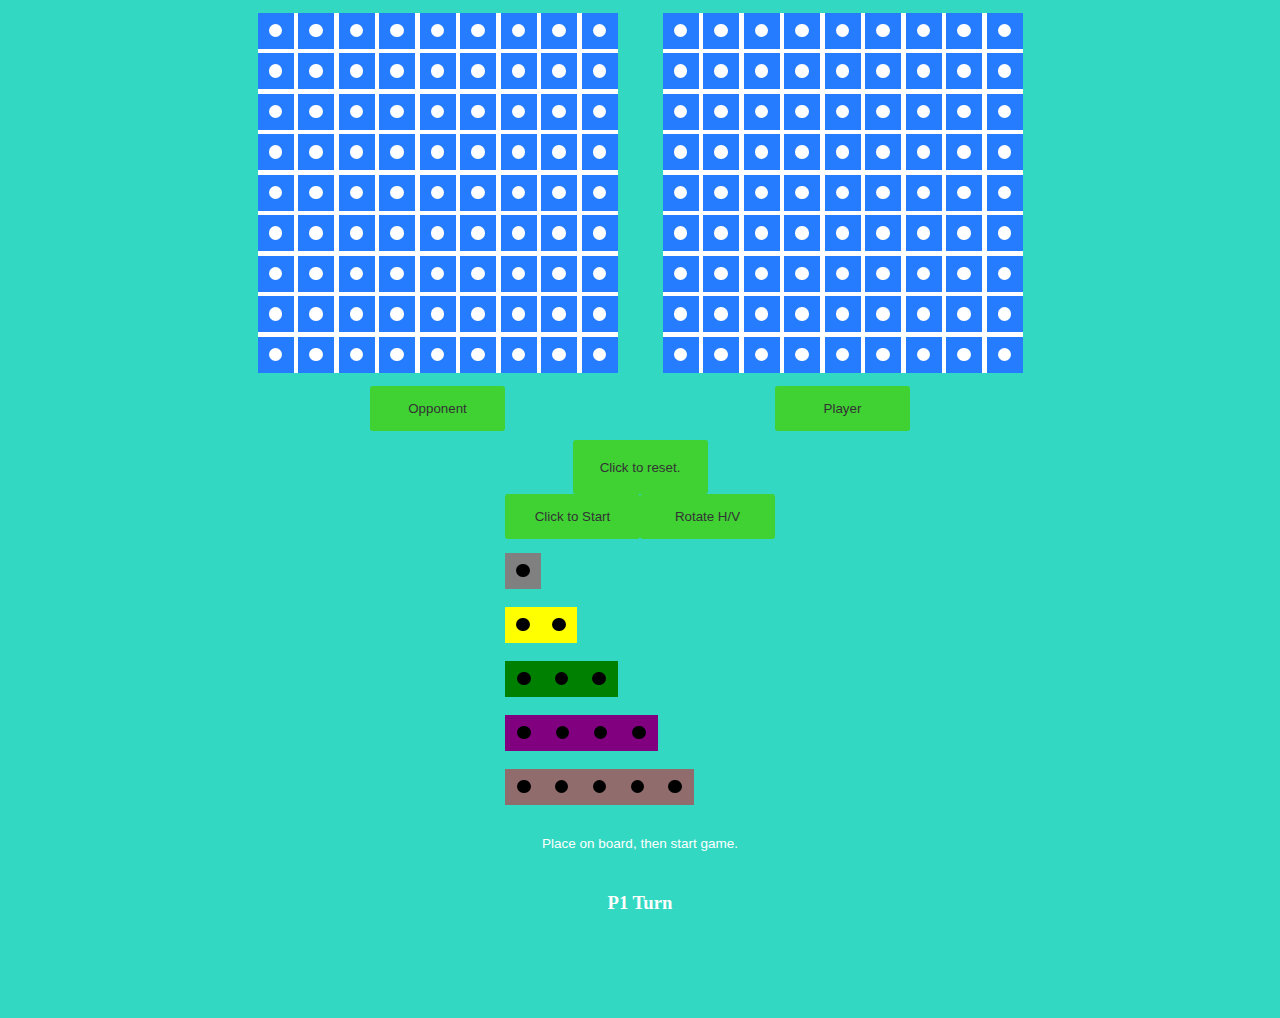
==== index.html @ 8c207b52 "got rotate working but not drag and drop for it" ====
<html>
<body>
    <link rel="stylesheet" href="styles.css"></link>

    <title>Battleship</title>
    <div id="view">
        <div id="content">
        </div>
        <div id="ocean">
        </div>
        </div>
    <div id="whoseboard">
        <button id = "opponent" class = "btns">
            Opponent
        </button>
        <button id="player" class = "btns">
            Player
        </button>
    </div>
    <button class="reset"> Click to reset. </button>
    <div class="buttons" id="buttonsGone">
    
        <button id="start" class="btns">Click to Start</button>
        <button id="rotate" class="btns">Rotate H/V</button>
    </div>
    
    <div id="base">
        <div class="ship ship1-container" draggable="true">
            <div id="ship1-0">
                <span id="circ"></span>
            </div>
        </div>
        <div class="ship ship2-container" draggable="true">
            <div id="ship2-0">
                <span id="circ"></span>
            </div>
            <div id="ship2-1"> <span id="circ"></span> </div>
        </div>
        <div class="ship ship3-container" draggable="true">
            <div id="ship3-0"><span id="circ"></span></div>
            <div id="ship3-1"><span id="circ"></span></div>
            <div id="ship3-2"><span id="circ"></span></div>
        </div>
        <div class="ship ship4-container" draggable="true">
            <div id="ship4-0"><span id="circ"></span></div>
            <div id="ship4-1"><span id="circ"></span></div>
            <div id="ship4-2"><span id="circ"></span></div>
            <div id="ship4-3"><span id="circ"></span></div>
        </div>
        <div class="ship ship5-container" draggable="true">
            <div id="ship5-0"><span id="circ"></span></div>
            <div id="ship5-1"><span id="circ"></span></div>
            <div id="ship5-2"><span id="circ"></span></div>
            <div id="ship5-3"><span id="circ"></span></div>
            <div id="ship5-4"><span id="circ"></span></div>
        </div>
    </div>
    
    <p>
        Place on board, then start game.
    </p>
    <h3 id="turn" class="displayedText">P1 Turn</h3>
    <h3 id="placeholder" class="displayedText"></h3>

    
</body>



<script src="Script.js"></script>
<script src="CreateShip.js"></script>
<script src="drag.js"></script>
<script src="board.js"></script>
<script src="battleship.js"></script>

</html>
---- styles.css ----
body {
        background-color: rgb(51, 216, 194);
        display: grid;
        justify-items: center;
        color: white;
    }

    h1 {
        margin: 1vmin 0;
        font: 2rem sans-serif;
    }

    p {
        font: 1.5vmin sans-serif;
        margin: 1vmin 5vmin;
    }
    #view {
        background-color: rgb(51, 216, 194);
        height: 42vmin;
        width: 90vmin;
        display: grid;
        grid-template-columns: 1fr 1fr;
        grid-template-rows: 1fr;
        justify-content: center;
        justify-items: center;
        color: white;
    }
    #content {
        background-color: white;
        margin: 0.5vmin;
        height: 40vmin;
        width: 40vmin;
        
        display: grid;
        grid-template-columns: 1fr 1fr 1fr 1fr 1fr 1fr 1fr 1fr 1fr;
        grid-template-rows: 1fr 1fr 1fr 1fr 1fr 1fr 1fr 1fr 1fr;
        grid-gap: 0.5vmin;
        justify-items: stretch;
        align-items: stretch;
        justify-content: right;
        align-content: right;
    }

    #ocean {
        background-color: white;
        
        margin: 0.5vmin;
        height: 40vmin;
        width: 40vmin;
        
        
        display: grid;
        grid-template-columns: 1fr 1fr 1fr 1fr 1fr 1fr 1fr 1fr 1fr;
        grid-template-rows: 1fr 1fr 1fr 1fr 1fr 1fr 1fr 1fr 1fr;
        grid-gap: 0.5vmin;
        justify-items: stretch;
        align-items: stretch;
        justify-content: start;
        align-content: start;
    }

    #whoseboard {
        background-color: rgb(51, 216, 194);
        height: 6vmin;
        width: 90vmin;
        display: grid;
        grid-template-columns: 1fr 1fr;
        grid-template-rows: 1fr;
        justify-content: center;
        justify-items: center;
        color: white;
        font: 5vmin sans-serif;
    }

    .label {
        background-color: rgb(77, 1, 255);
        height: 2.5vmin;
        display: flex;
        justify-content: center;
        justify-items: center;
        color: black;
        font: 2vmin sans-serif;
    }

    

    .square {
        display: flex;
        align-items: center;
        justify-content: center;
        background-color: rgb(37, 124, 255);
        color: red;
        font: 3vmin sans-serif;
        
    }

    .hitit {
        height: 1.5vmin;
        width: 1.5vmin;
        background-color: red;
        border-radius: 50%;
        display: inline-block;
        
    }

    .missme {
        height: 1.5vmin;
        width: 1.5vmin;
        background-color: gray;
        border-radius: 50%;
        display: inline-block;
        
    }

    #base {
        background-color: rgb(51, 216, 194);
        margin: 0.5vmin;
        height: 30vmin;
        width: 30vmin;
        
        display: grid;
        
    }

    #base-vert {
        background-color: rgb(51, 216, 194);
        margin: 0.5vmin;
        height: 30vmin;
        width: 30vmin;
        grid-template-columns: 1fr 1fr 1fr 1fr 1fr;
        display: grid;
        
    }

    #circ {
        height: 1.5vmin;
        width: 1.5vmin;
        background-color: black;
        border-radius: 60%;
        display: flex;
    }

    .ship1-container {
        background-color: gray;
        color: gray;
        height: 4vmin;
        width: 4vmin;
        display: grid;
        grid-template-columns: 1fr;
        
    }
    

    .ship2-container {
        background-color: yellow;
        
        height: 4vmin;
        width: 8vmin;
        display: grid;
        grid-template-columns: 1fr 1fr;
        
    }

    .ship3-container {
        background-color: green;
        
        height: 4vmin;
        width: 12.5vmin;
        display: grid;
        grid-template-columns: 1fr 1fr 1fr;
    }

    .ship4-container {
        background-color: purple;
        
        height: 4vmin;
        width: 17vmin;
        display: grid;
        grid-template-columns: 1fr 1fr 1fr 1fr;
    }

    .ship5-container {
        background-color: rgb(145, 108, 108);
        
        height: 4vmin;
        width: 21vmin;
        display: grid;
        grid-template-columns: 1fr 1fr 1fr 1fr 1fr;
    }

    .ship1-container-vert {
        background-color: gray;
        color: gray;
        height: 4vmin;
        width: 4vmin;
        display: grid;
        grid-template-columns: 1fr;
        
    }

    

    .ship2-container-vert {
        background-color: yellow;
        
        height: 8vmin;
        width: 4vmin;
        display: grid;
        grid-template-rows: 1fr 1fr;
        
    }

    .ship3-container-vert {
        background-color: green;
        
        height: 12.5vmin;
        width: 4vmin;
        display: grid;
        grid-template-rows: 1fr 1fr 1fr;
    }

    .ship4-container-vert {
        background-color: purple;
        
        height: 17vmin;
        width: 4vmin;
        display: grid;
        grid-template-rows: 1fr 1fr 1fr 1fr;
    }

    .ship5-container-vert {
        background-color: rgb(145, 108, 108);
        
        height: 21vmin;
        width: 4vmin;
        display: grid;
        grid-template-rows: 1fr 1fr 1fr 1fr 1fr;
    }

    

    .ship div {
        display: flex;
        align-items: center;
        justify-content: center;
        font: 3vmin sans-serif;
        
    }

    .ship1 {
        background-color: gray;
    }

    .ship2 {
        background-color: yellow;
    }

    .ship3 {
        background-color: green;
    }

    .ship4 {
        background-color: purple;
    }

    .ship5 {
        background-color: rgb(145, 108, 108);
    }

    

    .circle {
        height: 1.5vmin;
        width: 1.5vmin;
        background-color: white;
        border-radius: 50%;
        display: inline-block;
    }


    .reset {
        
        font-size: 1.5vmin sans-serif;
        background-color: hsl(115, 63%, 51%);
        height: 6vmin;
        width: 15vmin;
        padding: .5em 1em;
        outline: none;
        border: none;
        text-decoration: none;
        cursor: pointer;
        border-radius: .2em;
        color: #333;
    }

    .buttons {
        background-color: rgb(51, 216, 194);
        height: 6vmin;
        width: 20vmin;
        display: grid;
        grid-template-columns: 1fr 1fr;
        grid-template-rows: 1fr;
        justify-content: center;
        justify-items: center;
        color: white;
        font: 5vmin sans-serif;
    }

    .btns {
        font-size: 1.5vmin sans-serif;
        background-color: hsl(115, 63%, 51%);
        height: 5vmin;
        width: 15vmin;
        padding: .5em 1em;
        outline: none;
        border: none;
        text-decoration: none;
        cursor: pointer;
        border-radius: .2em;
        color: #333;
    }


    .displayedText {
        margin: 2rem;
    }
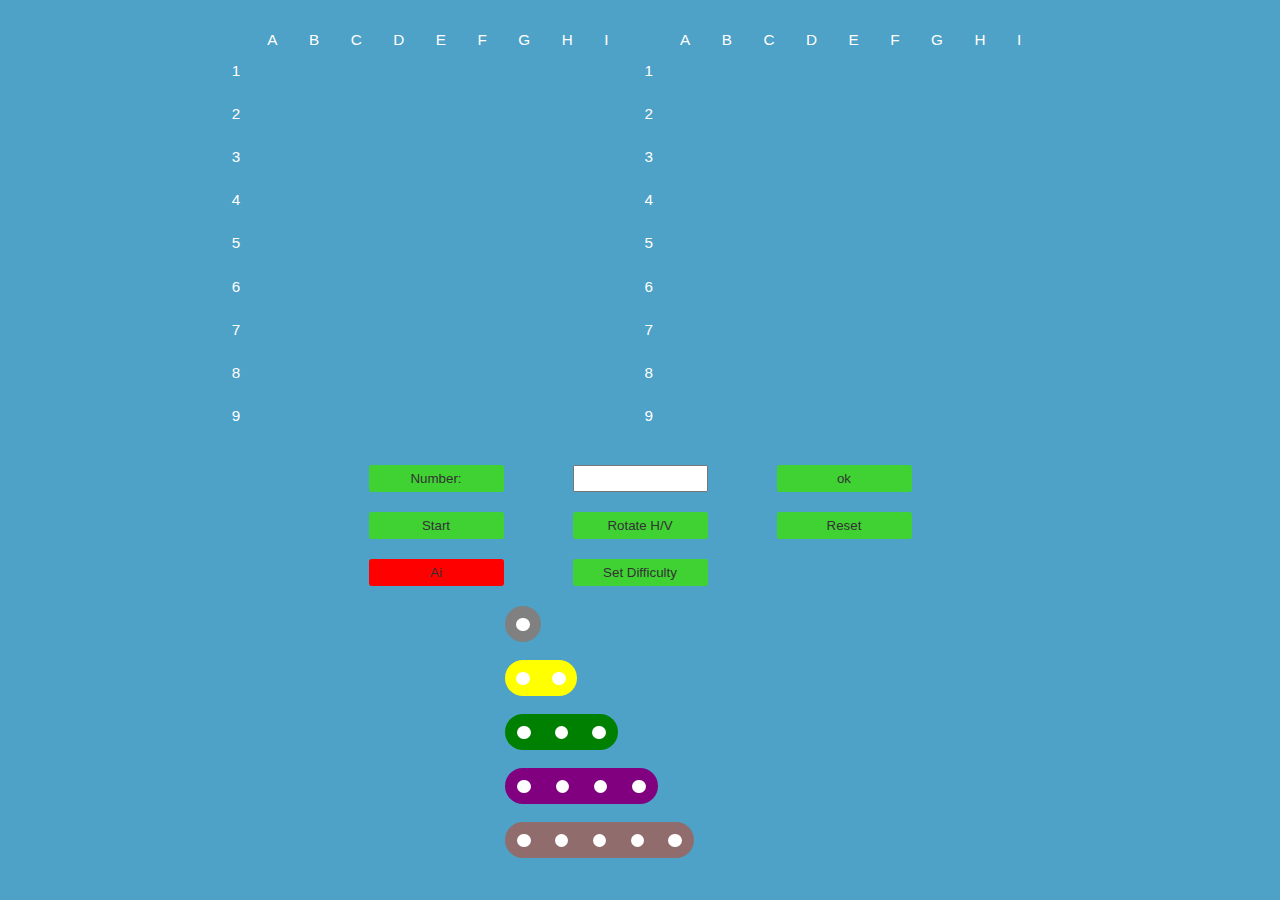
==== commit 1462528d: "Merge cb4cac854d35661c9b6aeb6e522fcb2bc40f6838 into 037b0b20b3cbf7c1b2b14654ebf984e749076335" ====
--- a/index.html
+++ b/index.html
@@ -4,26 +4,36 @@
 
     <title>Battleship</title>
     <div id="view">
+      <div></div>
+      <div id="columns1">ABCDEFGHI</div>
+      <div></div>
+      <div id="columns1">ABCDEFGHI</div>
+      <div id=rows1>1<br>2<br>3<br>4<br>5<br>6<br>7<br>8<br>9</div>
         <div id="content">
         </div>
+        <div id=rows1>1<br>2<br>3<br>4<br>5<br>6<br>7<br>8<br>9</div>
         <div id="ocean">
         </div>
-        </div>
-    <div id="whoseboard">
-        <button id = "opponent" class = "btns">
-            Opponent
+    </div>
+    <div class="buttons" id="choose">
+        <button id = "Noship" class = "btns">
+            Number:
         </button>
-        <button id="player" class = "btns">
-            Player
-        </button>
+        <input type="number" id="numShips">
+        <button id="ok" class="btns">ok</button>
     </div>
-    <button class="reset"> Click to reset. </button>
-    <div class="buttons" id="buttonsGone">
-    
-        <button id="start" class="btns">Click to Start</button>
+
+    <div class="buttons" id="gamelogic">
+
+        <button id="start" class="btns">Start</button>
         <button id="rotate" class="btns">Rotate H/V</button>
+        <button id="reset" class="btns">Reset</button>
     </div>
-    
+    <div class="buttons" id="ai_logic">
+    	<button id="ai_switch" class="btns_alt">Ai</button>
+    	<button id="ai_level_switch" class="btns">Set Difficulty</button>
+    </div>
+
     <div id="base">
         <div class="ship ship1-container" draggable="true">
             <div id="ship1-0">
@@ -55,22 +65,21 @@
             <div id="ship5-4"><span id="circ"></span></div>
         </div>
     </div>
-    
-    <p>
-        Place on board, then start game.
-    </p>
-    <h3 id="turn" class="displayedText">P1 Turn</h3>
-    <h3 id="placeholder" class="displayedText"></h3>
 
-    
 </body>
 
 
 
 <script src="Script.js"></script>
-<script src="CreateShip.js"></script>
 <script src="drag.js"></script>
 <script src="board.js"></script>
 <script src="battleship.js"></script>
+<script src="GlobalVars.js"></script>
 
-</html>+<script src="opponent.js"></script>
+<script src="new_mark_system.js"></script>
+<script src="ai_controller.js"></script>
+<script src="ai_global_var.js"></script>
+<script src="ship_handler.js"></script>
+
+</html>
--- a/styles.css
+++ b/styles.css
@@ -1,5 +1,5 @@
     body {
-        background-color: rgb(51, 216, 194);
+        background-color: rgb(78, 161, 199);
         display: grid;
         justify-items: center;
         color: white;
@@ -10,27 +10,40 @@
         font: 2rem sans-serif;
     }
 
+
     p {
         font: 1.5vmin sans-serif;
         margin: 1vmin 5vmin;
     }
+    #columns1{
+      text-align: center;
+      letter-spacing: 3.5vmin;
+      font: 1.7vmin sans-serif;
+      margin: 0.5vmin 0vmin 0vmin 3.0vmin;
+    }
+    #rows1{
+      font: 1.7vmin sans-serif;
+      line-height: 4.8vmin;
+      margin-left: 0.5vmin;
+    }
     #view {
-        background-color: rgb(51, 216, 194);
-        height: 42vmin;
+        background-color: rgb(78, 161, 199);
+        height: 45vmin;
         width: 90vmin;
-        display: grid;
-        grid-template-columns: 1fr 1fr;
+        margin: 2vmin;
+        display: grid;
+        grid-template-columns: 1fr 1fr 1fr 1fr;
         grid-template-rows: 1fr;
         justify-content: center;
         justify-items: center;
         color: white;
     }
     #content {
-        background-color: white;
+        background-color: rgb(78, 161, 199);
         margin: 0.5vmin;
-        height: 40vmin;
-        width: 40vmin;
-        
+        height: 42vmin;
+        width: 42vmin;
+
         display: grid;
         grid-template-columns: 1fr 1fr 1fr 1fr 1fr 1fr 1fr 1fr 1fr;
         grid-template-rows: 1fr 1fr 1fr 1fr 1fr 1fr 1fr 1fr 1fr;
@@ -42,13 +55,13 @@
     }
 
     #ocean {
-        background-color: white;
-        
+        background-color: rgb(78, 161, 199);
+
         margin: 0.5vmin;
-        height: 40vmin;
-        width: 40vmin;
-        
-        
+        height: 42vmin;
+        width: 42vmin;
+
+
         display: grid;
         grid-template-columns: 1fr 1fr 1fr 1fr 1fr 1fr 1fr 1fr 1fr;
         grid-template-rows: 1fr 1fr 1fr 1fr 1fr 1fr 1fr 1fr 1fr;
@@ -60,7 +73,7 @@
     }
 
     #whoseboard {
-        background-color: rgb(51, 216, 194);
+        background-color: rgb(78, 161, 199);
         height: 6vmin;
         width: 90vmin;
         display: grid;
@@ -81,17 +94,46 @@
         color: black;
         font: 2vmin sans-serif;
     }
-
     
+    .invisi_ship_marker {
+    	border: 1px solid rgba(17, 0 ,255, 0.2);
+    	display: flex;
+    	align-items: center;
+    	justify-content: center;
+    	background-color: green;
+    	color: red;
+    	font: 3vmin sans-serif;
+    }
+
+    .invisi_ship_marker_front {
+    	border: 1px solid rgba(17, 0, 255, 0.2);
+    	display: flex;
+    	align-items: center;
+    	justify-content: center;
+    	background-color: yellow;
+    	color: red;
+    	font: 3vmin sans-serif;
+    }
+    
+    .invisi_ship_marker_end {
+    	border: 1px solid rgba(17, 0, 255, 0.2);
+    	display: flex;
+    	align-items: center;
+    	justify-content: center;
+    	background-color: purple;
+    	color: red;
+    	font: 3vmin sans-serif;
+    }
 
     .square {
+        border: 1px solid rgba(17, 0, 255, 0.2);
         display: flex;
         align-items: center;
         justify-content: center;
-        background-color: rgb(37, 124, 255);
+        background-color: rgb(78, 161, 199);
         color: red;
         font: 3vmin sans-serif;
-        
+
     }
 
     .hitit {
@@ -100,7 +142,7 @@
         background-color: red;
         border-radius: 50%;
         display: inline-block;
-        
+
     }
 
     .missme {
@@ -109,33 +151,33 @@
         background-color: gray;
         border-radius: 50%;
         display: inline-block;
-        
+
     }
 
     #base {
-        background-color: rgb(51, 216, 194);
+        background-color: rgb(78, 161, 199);
         margin: 0.5vmin;
         height: 30vmin;
         width: 30vmin;
-        
-        display: grid;
-        
+
+        display: grid;
+
     }
 
     #base-vert {
-        background-color: rgb(51, 216, 194);
+        background-color: rgb(78, 161, 199);
         margin: 0.5vmin;
         height: 30vmin;
         width: 30vmin;
         grid-template-columns: 1fr 1fr 1fr 1fr 1fr;
         display: grid;
-        
+
     }
 
     #circ {
         height: 1.5vmin;
         width: 1.5vmin;
-        background-color: black;
+        background-color: white;
         border-radius: 60%;
         display: flex;
     }
@@ -147,23 +189,24 @@
         width: 4vmin;
         display: grid;
         grid-template-columns: 1fr;
-        
-    }
-    
+        border-radius: 2.5vmin;
+
+    }
+
 
     .ship2-container {
         background-color: yellow;
-        
+        border-radius: 2.5vmin;
         height: 4vmin;
         width: 8vmin;
         display: grid;
         grid-template-columns: 1fr 1fr;
-        
+
     }
 
     .ship3-container {
         background-color: green;
-        
+        border-radius: 2.5vmin;
         height: 4vmin;
         width: 12.5vmin;
         display: grid;
@@ -172,7 +215,7 @@
 
     .ship4-container {
         background-color: purple;
-        
+        border-radius: 2.5vmin;
         height: 4vmin;
         width: 17vmin;
         display: grid;
@@ -181,7 +224,7 @@
 
     .ship5-container {
         background-color: rgb(145, 108, 108);
-        
+        border-radius: 2.5vmin;
         height: 4vmin;
         width: 21vmin;
         display: grid;
@@ -195,24 +238,25 @@
         width: 4vmin;
         display: grid;
         grid-template-columns: 1fr;
-        
-    }
-
-    
+        border-radius: 2.5vmin;
+
+    }
+
+
 
     .ship2-container-vert {
         background-color: yellow;
-        
+        border-radius: 2.5vmin;
         height: 8vmin;
         width: 4vmin;
         display: grid;
         grid-template-rows: 1fr 1fr;
-        
+
     }
 
     .ship3-container-vert {
         background-color: green;
-        
+        border-radius: 2.5vmin;
         height: 12.5vmin;
         width: 4vmin;
         display: grid;
@@ -221,7 +265,7 @@
 
     .ship4-container-vert {
         background-color: purple;
-        
+        border-radius: 2.5vmin;
         height: 17vmin;
         width: 4vmin;
         display: grid;
@@ -230,21 +274,21 @@
 
     .ship5-container-vert {
         background-color: rgb(145, 108, 108);
-        
+        border-radius: 2.5vmin;
         height: 21vmin;
         width: 4vmin;
         display: grid;
         grid-template-rows: 1fr 1fr 1fr 1fr 1fr;
     }
 
-    
+
 
     .ship div {
         display: flex;
         align-items: center;
         justify-content: center;
         font: 3vmin sans-serif;
-        
+
     }
 
     .ship1 {
@@ -267,7 +311,7 @@
         background-color: rgb(145, 108, 108);
     }
 
-    
+
 
     .circle {
         height: 1.5vmin;
@@ -279,34 +323,7 @@
 
 
     .reset {
-        
-        font-size: 1.5vmin sans-serif;
-        background-color: hsl(115, 63%, 51%);
-        height: 6vmin;
-        width: 15vmin;
-        padding: .5em 1em;
-        outline: none;
-        border: none;
-        text-decoration: none;
-        cursor: pointer;
-        border-radius: .2em;
-        color: #333;
-    }
-
-    .buttons {
-        background-color: rgb(51, 216, 194);
-        height: 6vmin;
-        width: 20vmin;
-        display: grid;
-        grid-template-columns: 1fr 1fr;
-        grid-template-rows: 1fr;
-        justify-content: center;
-        justify-items: center;
-        color: white;
-        font: 5vmin sans-serif;
-    }
-
-    .btns {
+
         font-size: 1.5vmin sans-serif;
         background-color: hsl(115, 63%, 51%);
         height: 5vmin;
@@ -320,9 +337,74 @@
         color: #333;
     }
 
+    .buttons {
+        background-color: rgb(78, 161, 199);
+        height: 3vmin;
+        width: 68vmin;
+        display: grid;
+        margin: 0.5vmin;
+        grid-template-columns: 1fr 1fr 1fr;
+        grid-template-rows: 1fr;
+        justify-content: center;
+        justify-items: center;
+        color: white;
+        font: 5vmin sans-serif;
+    }
+
+    .btns {
+        font-size: 0.3vmin sans-serif;
+        background-color: hsl(115, 63%, 51%);
+        height: 3vmin;
+        width: 15vmin;
+        padding: .3em 1em;
+        outline: none;
+        border: none;
+        text-decoration: none;
+        cursor: pointer;
+        border-radius: .2em;
+        color: #333;
+    }
+    
+    .btns_alt {
+    	font-size: 0.3vmin sans-serif;
+    	background-color: red;
+    	height: 3vmin;
+    	width: 15vmin;
+    	padding: .3em 1em;
+    	outline: none;
+    	border: none;
+    	text-decoration: none;
+    	cursor: pointer;
+    	border-radius: .2em;
+    	color: #333;
+    }
+
 
     .displayedText {
         margin: 2rem;
     }
 
-
+    #numShips {
+        height: 3vmin;
+        width: 15vmin;
+    }
+
+    .taken.start.vertical {
+        border-top-left-radius: 50%;
+        border-top-right-radius: 50%;
+    }
+
+    .taken.end.vertical {
+        border-bottom-left-radius: 50%;
+        border-bottom-right-radius: 50%;
+    }
+
+    .taken.start.horizontal {
+        border-top-left-radius: 50%;
+        border-bottom-left-radius: 50%;
+    }
+
+    .taken.end.horizontal {
+        border-top-right-radius: 50%;
+        border-bottom-right-radius: 50%;
+    }
